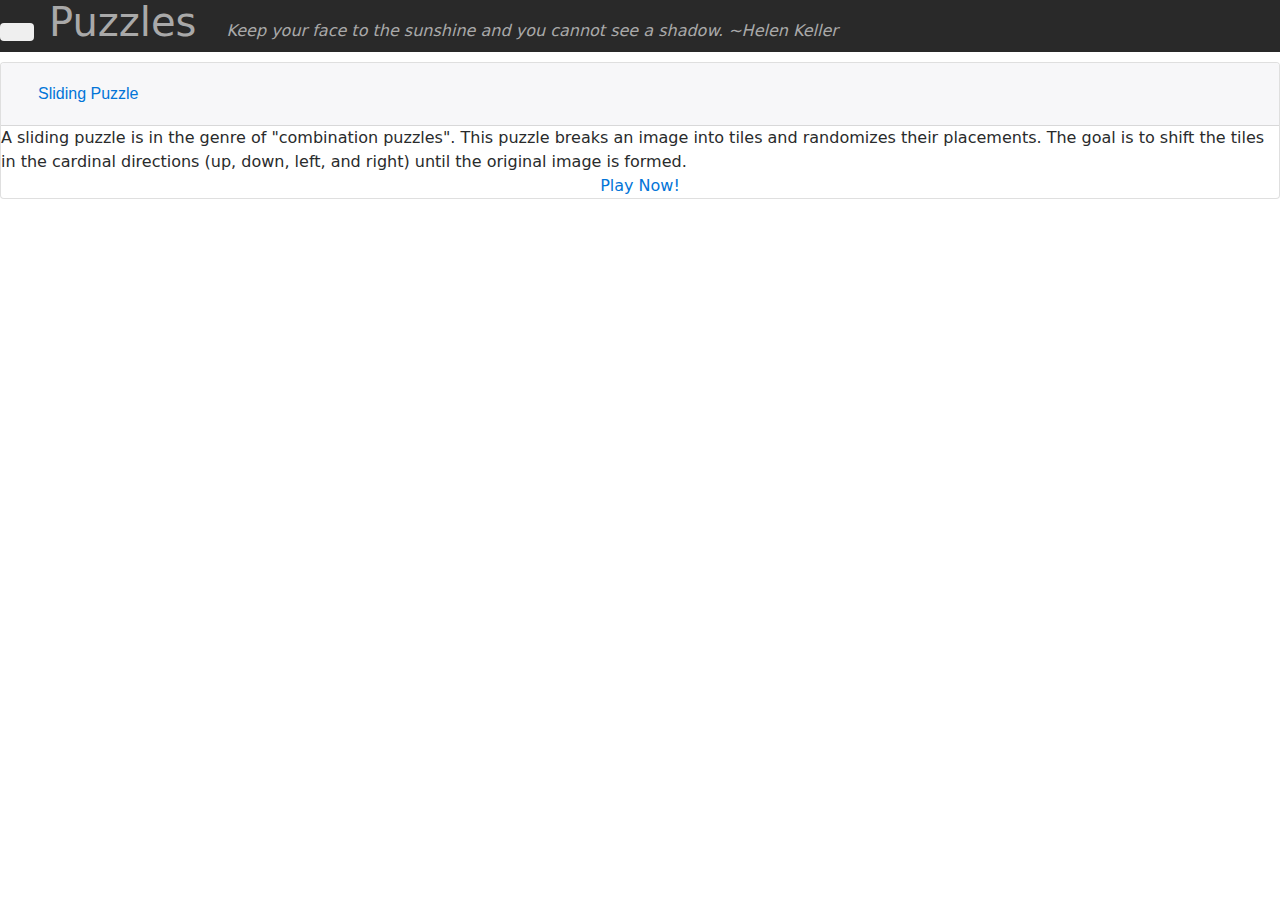
==== puzzles/sliding.html @ 6ee56808 "Github Pages init" ====
<!DOCTYPE html>
<html>
  <head>
    <title>Puzzles</title>

    <link href="../web/css/bootstrap.min.css" rel="stylesheet">
    <link href="../web/css/style.css" rel="stylesheet">
  </head>
  <body onload="updateQuote()">
	<div class="top-header">
		<button type="button" class="btn btn-default" aria-label="Left Align">
		  <span class="glyphicon glyphicon-arrow-left" aria-hidden="true"></span>
		</button>
		<h1 class="top-title">Puzzles</h1>
		<i class="quote"></i>
	</div>
	<div class="body-content">
		<div id="accordion">
		  <div class="card">
			<div class="card-header" id="headingOne">
			  <h5 class="mb-0">
				<button class="btn btn-link" data-toggle="collapse" data-target="#collapseOne" aria-expanded="true" aria-controls="collapseOne">
				  Sliding Puzzle
				</button>
			  </h5>
			</div>

			<div id="collapseOne" class="collapse show" aria-labelledby="headingOne" data-parent="#accordion">
			  <div class="card-body">
				A sliding puzzle is in the genre of "combination puzzles". This puzzle breaks an image into tiles and randomizes their placements. The goal is to shift the tiles in the cardinal directions (up, down, left, and right) until the original image is formed.
				<a class="game-link" href="puzzles/slider.html">Play Now!</a>
			  </div>
			</div>
		  </div>
		</div>
	</div>
	
	<script src="../web/js/quotes.js"></script>
    <script src="../web/js/jquery.min.js"></script>
	<script src="https://npmcdn.com/tether@1.2.4/dist/js/tether.min.js"></script>
    <script src="../web/js/bootstrap.min.js"></script>
    <script src="../web/js/scripts.js"></script>
  </body>
</html>
---- web/css/style.css ----
.top-header {
	color: #A9A9A9;
	background-color: #292929;
	display: block;
	top: 0;
	left: 0;
	width: 100%;
}

.top-title {
	display: inline-block; 
	margin-left: 10px; 
	margin-right: 25px;
}

.body-content {
	display: block;
	position: relative;
}

.body-content #accordion {
	margin-top: 10px;
}

.game-link {
	display: block;
	text-align: center;
}
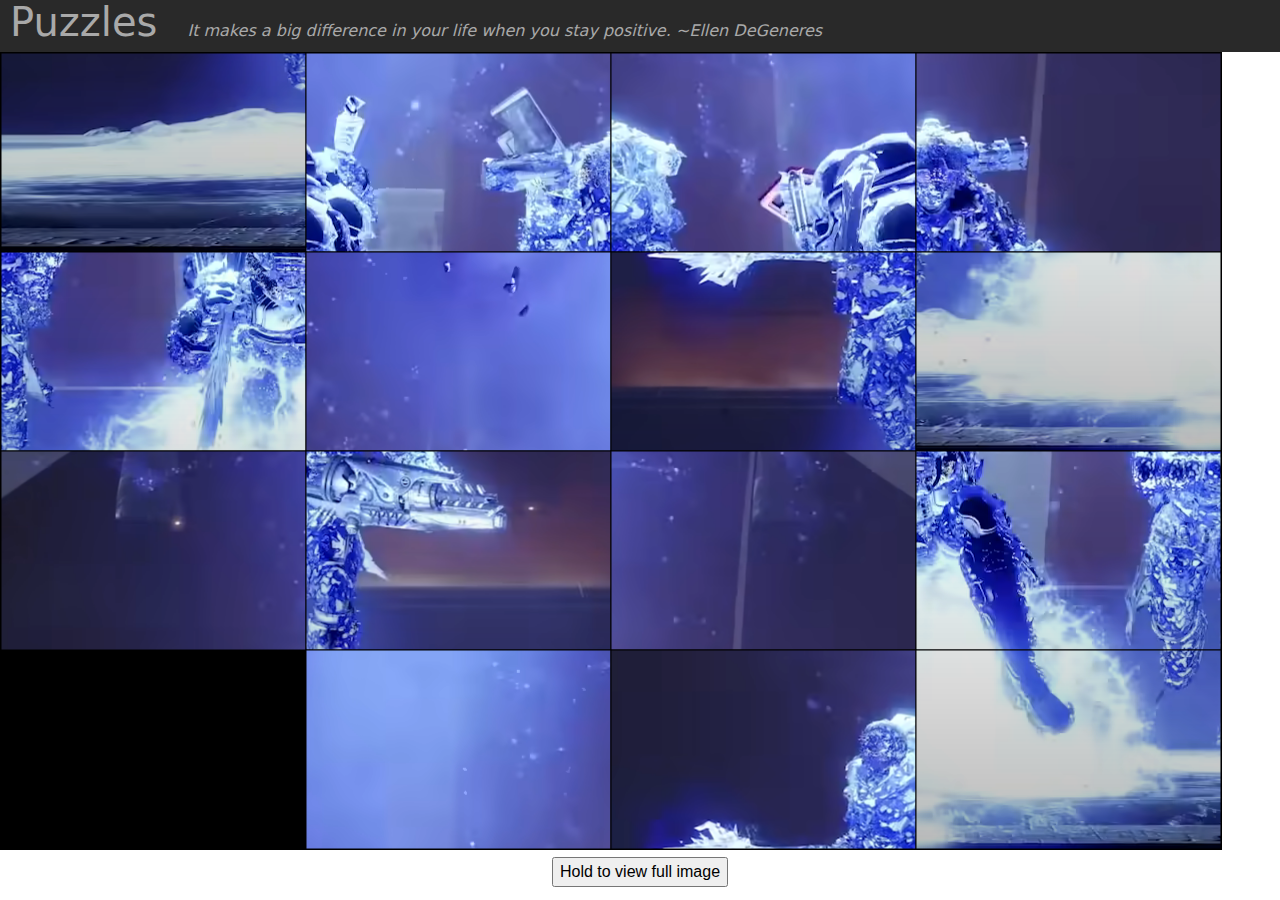
==== commit 794d3618: "Implemented version 1.0 sliding puzzle" ====
--- a/puzzles/sliding.html
+++ b/puzzles/sliding.html
@@ -1,44 +1,30 @@
 <!DOCTYPE html>
 <html>
-  <head>
+<head>
     <title>Puzzles</title>
 
-    <link href="../web/css/bootstrap.min.css" rel="stylesheet">
-    <link href="../web/css/style.css" rel="stylesheet">
-  </head>
-  <body onload="updateQuote()">
-	<div class="top-header">
-		<button type="button" class="btn btn-default" aria-label="Left Align">
-		  <span class="glyphicon glyphicon-arrow-left" aria-hidden="true"></span>
-		</button>
-		<h1 class="top-title">Puzzles</h1>
-		<i class="quote"></i>
-	</div>
-	<div class="body-content">
-		<div id="accordion">
-		  <div class="card">
-			<div class="card-header" id="headingOne">
-			  <h5 class="mb-0">
-				<button class="btn btn-link" data-toggle="collapse" data-target="#collapseOne" aria-expanded="true" aria-controls="collapseOne">
-				  Sliding Puzzle
-				</button>
-			  </h5>
-			</div>
+    <link href="/web/css/bootstrap.min.css" rel="stylesheet">
+    <link href="/web/css/style.css" rel="stylesheet">
+</head>
+<body onload="updateQuote(); init();">
+    <div class="top-header">
+        <h1 class="top-title"><a href="/" class="no-highlight">Puzzles</a></h1>
+        <i class="quote"></i>
+    </div>
 
-			<div id="collapseOne" class="collapse show" aria-labelledby="headingOne" data-parent="#accordion">
-			  <div class="card-body">
-				A sliding puzzle is in the genre of "combination puzzles". This puzzle breaks an image into tiles and randomizes their placements. The goal is to shift the tiles in the cardinal directions (up, down, left, and right) until the original image is formed.
-				<a class="game-link" href="puzzles/slider.html">Play Now!</a>
-			  </div>
-			</div>
-		  </div>
-		</div>
-	</div>
-	
-	<script src="../web/js/quotes.js"></script>
-    <script src="../web/js/jquery.min.js"></script>
-	<script src="https://npmcdn.com/tether@1.2.4/dist/js/tether.min.js"></script>
-    <script src="../web/js/bootstrap.min.js"></script>
-    <script src="../web/js/scripts.js"></script>
-  </body>
+    <div>
+        <div>
+            <canvas id="canvas"></canvas>
+        </div>
+        <div style="text-align: center;">
+            <input class="show-button" type="button" value="Hold to view full image" style="display:inline-block;"></input>
+        </div>
+    </div>
+
+    <script src="/web/js/jquery.min.js"></script>
+    <script src="https://npmcdn.com/tether@1.2.4/dist/js/tether.min.js"></script>
+    <script src="/web/js/bootstrap.min.js"></script>
+    <script src="/web/js/quotes.js"></script>
+    <script src="/puzzles/js/sliding.js"></script>
+</body>
 </html>--- a/web/css/style.css
+++ b/web/css/style.css
@@ -25,4 +25,12 @@
 .game-link {
 	display: block;
 	text-align: center;
+}
+
+.no-highlight {
+	color: #A9A9A9;
+}
+.no-highlight:hover {
+	color: #A9A9A9;
+	text-decoration: none;
 }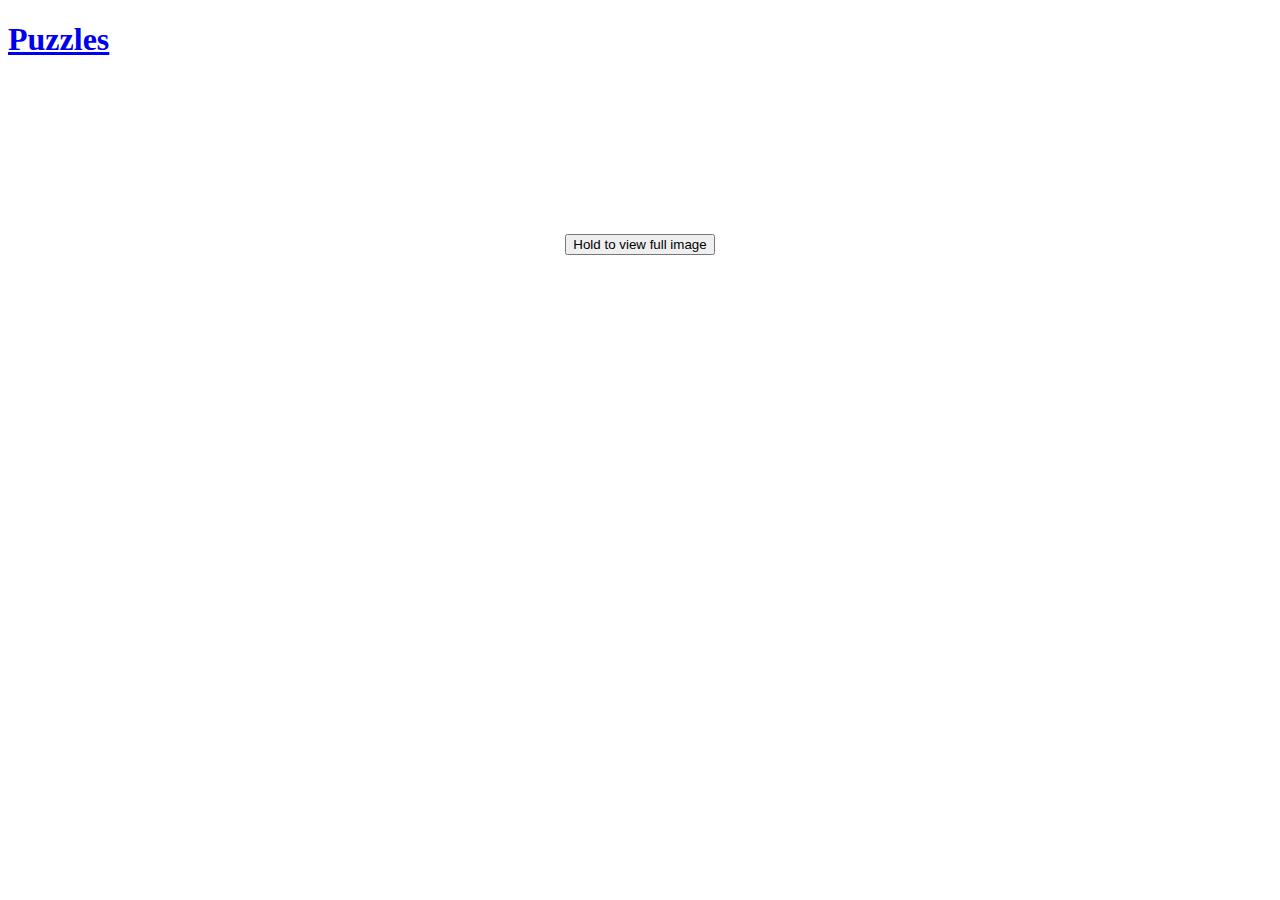
==== commit dddae017: "Fixing broken links" ====
--- a/puzzles/sliding.html
+++ b/puzzles/sliding.html
@@ -3,8 +3,8 @@
 <head>
     <title>Puzzles</title>
 
-    <link href="/web/css/bootstrap.min.css" rel="stylesheet">
-    <link href="/web/css/style.css" rel="stylesheet">
+    <link href="/Puzzles/web/css/bootstrap.min.css" rel="stylesheet">
+    <link href="/Puzzles/web/css/style.css" rel="stylesheet">
 </head>
 <body onload="updateQuote(); init();">
     <div class="top-header">
@@ -21,10 +21,10 @@
         </div>
     </div>
 
-    <script src="/web/js/jquery.min.js"></script>
+    <script src="/Puzzles/web/js/jquery.min.js"></script>
     <script src="https://npmcdn.com/tether@1.2.4/dist/js/tether.min.js"></script>
-    <script src="/web/js/bootstrap.min.js"></script>
-    <script src="/web/js/quotes.js"></script>
-    <script src="/puzzles/js/sliding.js"></script>
+    <script src="/Puzzles/web/js/bootstrap.min.js"></script>
+    <script src="/Puzzles/web/js/quotes.js"></script>
+    <script src="/Puzzles/puzzles/js/sliding.js"></script>
 </body>
 </html>